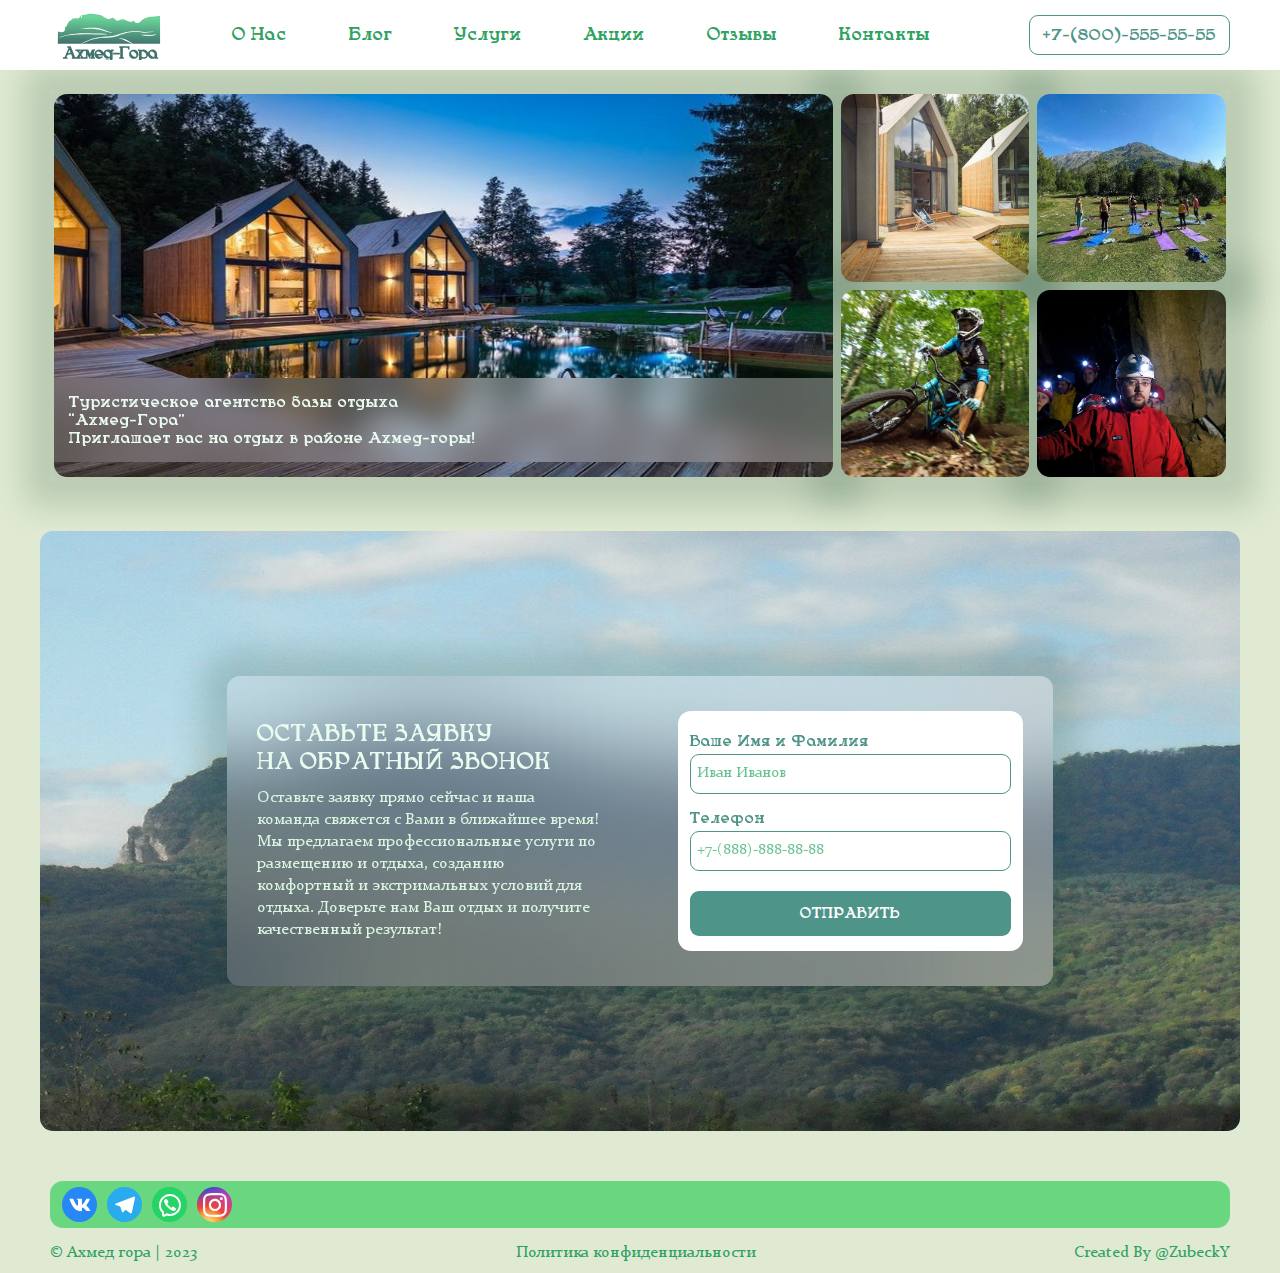
==== index.html @ e0462d19 "Анимации + визуал" ====
<!doctype html>
<html lang="ru">
<head>
    <meta charset="UTF-8">
    <meta name="viewport"
          content="width=device-width, user-scalable=no, initial-scale=1.0, maximum-scale=1.0, minimum-scale=1.0">
    <meta http-equiv="X-UA-Compatible" content="ie=edge">
    <link rel="stylesheet" href="assets/styles/main.css" media="all">
    <script src="assets/scripts/index.js" type="module"></script>
    <script src="assets/scripts/wow.min.js"></script>
    <script>new WOW().init()</script>
    <title>Ахмед гора</title>
</head>
<body>
<header class="header"></header>

<section class="gallery">
    <div class="gallery-container container">
        <div class="gallery-items">
            <div class="gallery-item">
                <div class="gallery-item__big-block d-flex align-end">
                    <div class="card-title wow animate__animated animate__fadeInLeft">Туристическое агентство базы отдыха
                        “Ахмед-Гора”
                        Приглашает вас на отдых в районе Ахмед-горы!
                    </div>
                </div>
            </div>
            <div class="gallery-item">
                <div class="gallery-item__small-block d-flex align-end">
                    <img src="public/alcove/3.jpg" alt="#">
                </div>
            </div>
            <div class="gallery-item">
                <div class="gallery-item__small-block d-flex align-end">
                    <img src="public/meditation.jpg" alt="#">
                </div>
            </div>
            <div class="gallery-item">
                <div class="gallery-item__small-block d-flex align-end">
                    <img src="public/cycling.jpg" alt="#">
                </div>
            </div>
            <div class="gallery-item">
                <div class="gallery-item__small-block d-flex align-end">
                    <img src="public/caves/3.jpg" alt="#">
                </div>
            </div>
        </div>
    </div>
</section>

<section class="callUs">
    <div class="callUs-container container">
        <div class="callUs-card card">
            <div class="card-container d-flex justify-between align-center">
                <div style="width: 100%; max-width: 45%">
                    <div class="card-title">Оставьте заявку
                        на обратный звонок
                    </div>
                    <div class="card-text">Оставьте заявку прямо сейчас и наша команда свяжется с Вами в ближайшее
                        время! Мы предлагаем профессиональные услуги по размещению и отдыха, созданию комфортный и
                        экстримальных условий для отдыха. Доверьте нам Ваш отдых и получите качественный результат!
                    </div>
                </div>

                <form class="submitForm card-light wow animate__animated animate__fadeInUp" method="post">
                    <div class="card-container">
                        <label class="submitForm-inputGroup input-group" for="name">
                            <span>Ваше Имя и Фамилия</span>
                            <input class="input-outline" id="name" name="name"
                                   placeholder="Иван Иванов" type="text"/>
                        </label>
                        <label class="submitForm-inputGroup input-group" for="phone">
                            <span>Телефон</span>
                            <input class="input-outline" id="phone" name="phone"
                                   placeholder="+7-(888)-888-88-88" type="text"/>
                        </label>
                        <button class="submitForm-button button-primary" type="submit">Отправить</button>
                        <!-- <button class="submitForm-button button-primary" type="submit">Отправить</button>-->
                    </div>
                </form>
            </div>
        </div>
    </div>
</section>

<footer class="footer"></footer>
</body>
</html>
---- assets/styles/main.css ----
@import "header.css";
@import "footer.css";
@import "styles.css";
@import "animate.min.css";

:root {
    --primary: #4E9488;
    --secondary: #6BC393;
    --light: #E0EAD2;
    --link: #2FA262;
    --card: #68D780;
    --card-title: #EAFCEF;
    --card-text: #DAF6E1;
    --radius-round: 50%;
    --radius-small: 9px;
    --radius-regular: 13px;
    --vk-color: #2787F5;
    --telegram-color: #2AABEE;
    --whatsapp-color: #25D366;
    --instagram-color: radial-gradient(circle farthest-corner at 32% 106%, #FFE17DFF 0%, #FFCD69FF 10%, #FA9137FF 28%, #EB4141FF 42%, transparent 82%), linear-gradient(135deg, #234BD7 12%, #C33CBE 58%);
    --blur-gradient: linear-gradient(268deg, hsla(0, 0%, 85%, .4) 3.77%, hsla(0, 0%, 85%, .2) 98.84%);
    --box-shadow: 0 0 30px 25px rgba(34, 80, 57, 0.2);
}

/* общие стили */
*,
*::after,
*::before {
    margin: 0;
    padding: 0;
    border: none;
    outline: none;
    font-weight: normal;
    box-sizing: border-box;
    font-family: 'Constantia', sans-serif;
}

@font-face {
    font-style: normal;
    font-family: 'Bergamasco';
    src: local('Bergamasco'), url('../fonts/Bergamasco.ttf') format('truetype');
}

@font-face {
    font-style: normal;
    font-family: 'Constantia';
    src: local('Constantia'), url('../fonts/Constantia.ttf') format('truetype');
}

body {
    position: relative;
    background: var(--light);
}

/* a */
a {
    color: var(--link);
    transition: all ease .3s;
}

a:hover {
    color: var(--secondary);
    transition: all ease .3s;
}

/* ul, li */
li {
    font-size: 18px;
}

li::marker {
    font-size: 20px;
    color: var(--primary);
}

.primary-text {
    font-size: 16px;
    color: var(--primary);
    font-family: 'Bergamasco', sans-serif;
}

.secondary-text {
    font-size: 15px;
    color: var(--secondary);
}

/* input */
input {
    height: 40px;
    font-size: 15px;
    padding: 4px 6px;
    color: var(--link);
}

input::placeholder {
    color: var(--secondary);
}

/* Убираем стрелки на input number */
input[type="number"]::-webkit-outer-spin-button,
input[type="number"]::-webkit-inner-spin-button {
    -webkit-appearance: none;
}

input[type='number'],
input[type="number"]:hover,
input[type="number"]:focus {
    appearance: none;
    -moz-appearance: textfield;
}

.input-group {
    display: flex;
    margin: 5px;
    flex-direction: column;
}

.input-group span {
    color: var(--primary);
    margin-bottom: 4px;
    font-family: 'Bergamasco', sans-serif;
}

.input-outline {
    background: transparent;
    border: 1px solid var(--primary);
    border-radius: var(--radius-small);
}

/* button */
button {
    cursor: pointer;
    height: 35px;
    font-size: 15px;
    padding: 4px 13px;
    background: transparent;
    font-family: 'Bergamasco', sans-serif;
}

.button-primary,
.button-primary--outline:hover {
    color: white;
    background: var(--primary);
    border-radius: var(--radius-small);
    transition: all ease .15s;
}

.button-primary--outline,
.button-primary:hover {
    color: var(--primary);
    background: white;
    border: 1px solid var(--primary);
    border-radius: var(--radius-small);
    transition: all ease .15s;
}

.button-secondary,
.button-secondary--outline:hover {
    color: white;
    background: var(--secondary);
    border-radius: var(--radius-small);
    transition: all ease .15s;
}

.button-secondary--outline,
.button-secondary:hover {
    color: var(--secondary);
    background: white;
    border: 1px solid var(--secondary);
    border-radius: var(--radius-small);
    transition: all ease .15s;
}

/* container */
.container {
    width: 100%;
    margin: 0 auto;
    padding: 0 10px;
    max-width: 1200px;
}

@media (max-width: 1200px) {
    .container {
        max-width: 95%;
    }
}

/* display */
.d-block {
    display: block;
}

.d-flex {
    display: flex;
}

.d-none {
    display: none;
}

/* justify-content */
.justify-start {
    justify-content: flex-start;
}

.justify-end {
    justify-content: flex-end;
}

.justify-center {
    justify-content: center;
}

.justify-between {
    justify-content: space-between;
}

.justify-around {
    justify-content: space-around;
}

.justify-evenly {
    justify-content: space-evenly;
}

/* flex-direction */
.flex-column {
    flex-direction: column;
}

.flex-column-reverse {
    flex-direction: column-reverse;
}

.flex-row {
    flex-direction: row;
}

.flex-row-reverse {
    flex-direction: row-reverse;
}

/* align-items */
.align-start {
    align-items: flex-start;
}

.align-end {
    align-items: flex-end;
}

.align-center {
    align-items: center;
}

.align-baseline {
    align-items: baseline;
}

/* card */
.card {
    padding: 6px 12px;
    background: var(--card);
    border-radius: var(--radius-regular);
}

.card-light {
    padding: 6px 12px;
    background: white;
    border-radius: var(--radius-regular);
}

.card-title {
    font-size: 16px;
    color: var(--card-title);
    font-family: 'Bergamasco', sans-serif;
}

.card-light-title {
    font-size: 16px;
    font-weight: 600;
    color: var(--primary);
    font-family: 'Bergamasco', sans-serif;
}

.card-text {
    font-size: 15px;
    line-height: 16px;
    color: var(--card-text);
}

.card-light-text {
    font-size: 15px;
    font-weight: 600;
    color: var(--primary);
}
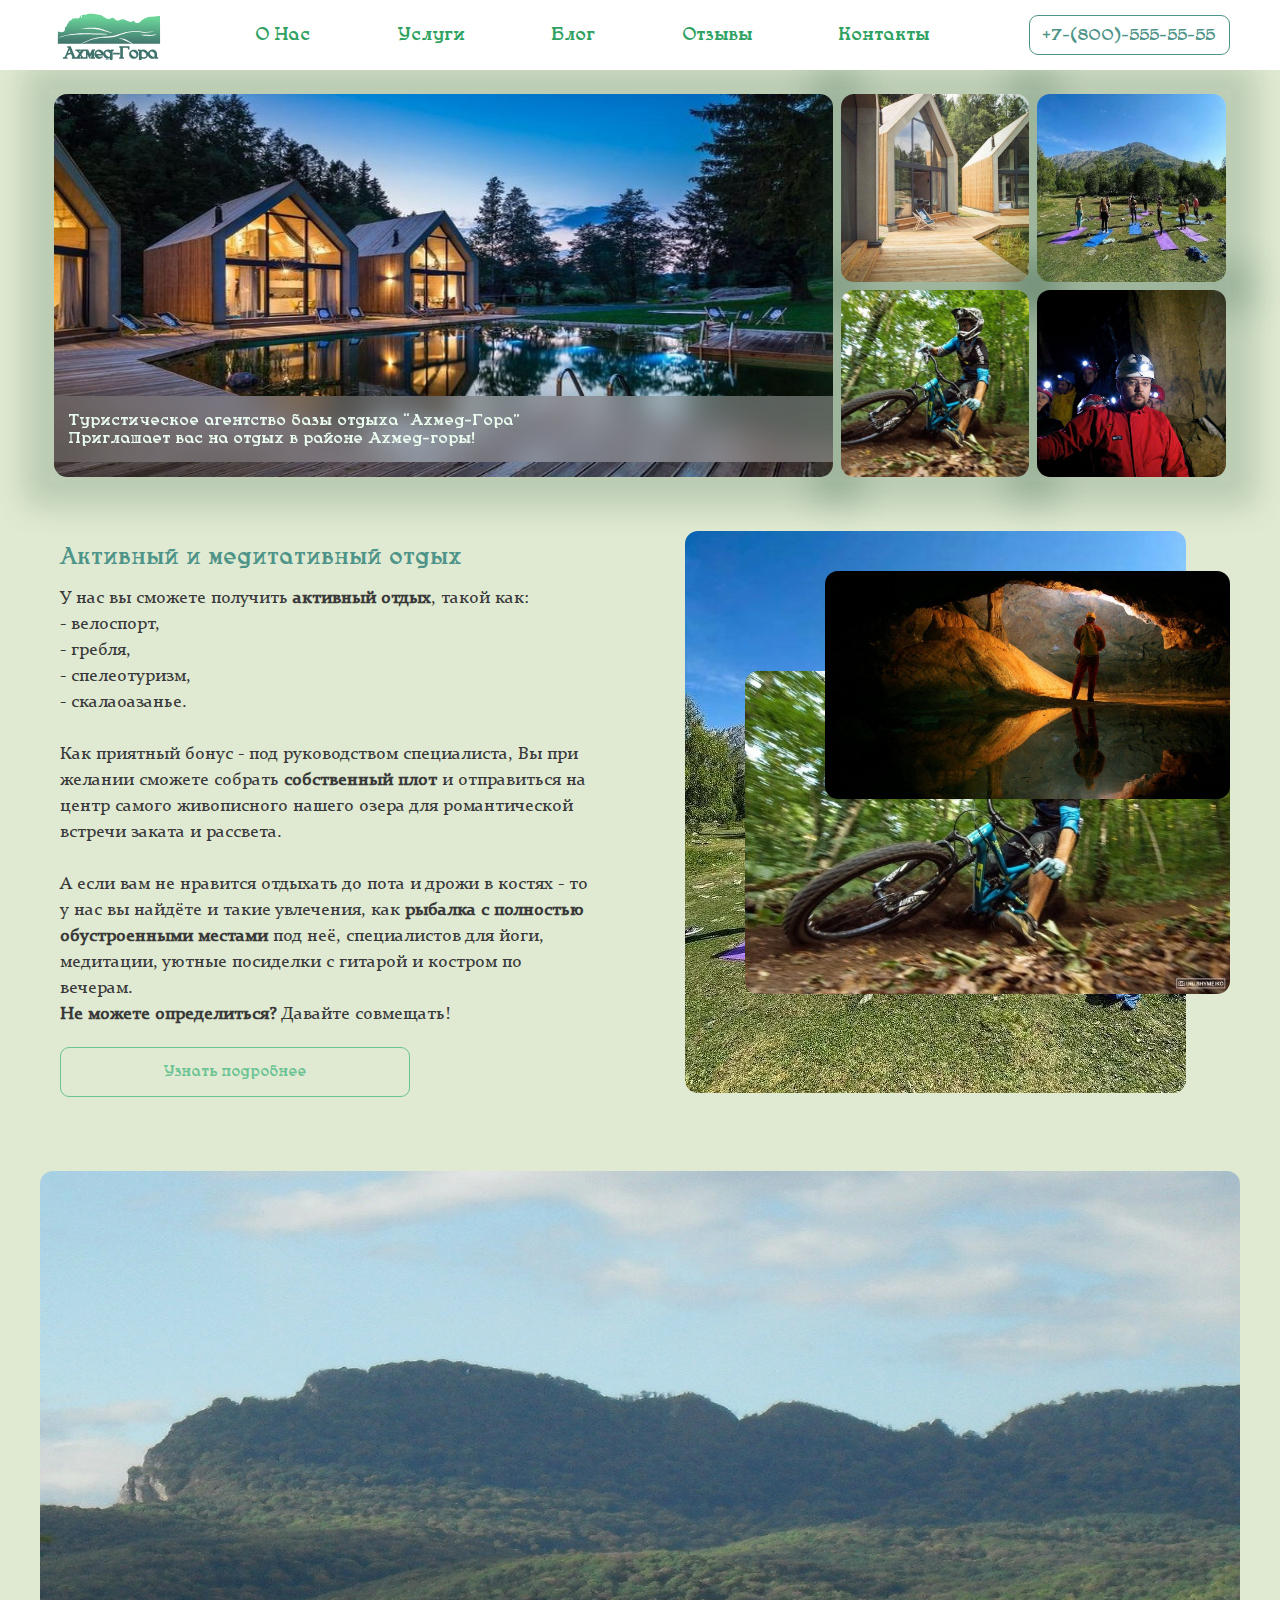
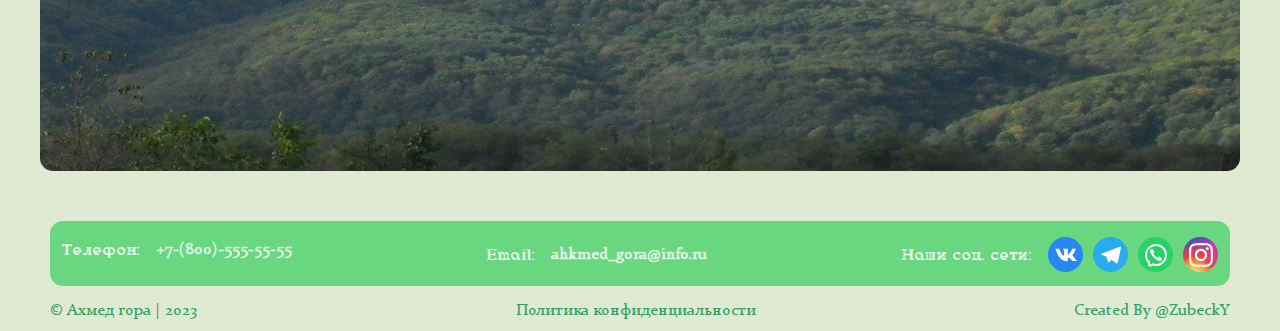
==== commit 843c4740: "тест" ====
--- a/index.html
+++ b/index.html
@@ -14,76 +14,131 @@
 <body>
 <header class="header"></header>
 
-<section class="gallery">
-    <div class="gallery-container container">
-        <div class="gallery-items">
-            <div class="gallery-item">
-                <div class="gallery-item__big-block d-flex align-end">
-                    <div class="card-title wow animate__animated animate__fadeInLeft">Туристическое агентство базы отдыха
-                        “Ахмед-Гора”
-                        Приглашает вас на отдых в районе Ахмед-горы!
+<article>
+    <section class="gallery">
+        <div class="gallery-container container">
+            <div class="gallery-items">
+                <article class="gallery-item">
+                    <div class="gallery-item__big-block d-flex align-end">
+                        <h1 class="card-title wow animate__animated animate__fadeInLeft">Туристическое агентство базы отдыха “Ахмед-Гора”
+                            Приглашает вас на отдых в районе Ахмед-горы!
+                        </h1>
                     </div>
-                </div>
+                </article>
+                <article class="gallery-item">
+                    <div class="gallery-item__small-block d-flex align-end">
+                        <img src="public/alcove/3.jpg" alt="#">
+                    </div>
+                </article>
+                <article class="gallery-item">
+                    <div class="gallery-item__small-block d-flex align-end">
+                        <img src="public/meditation.jpg" alt="#">
+                    </div>
+                </article>
+                <article class="gallery-item">
+                    <div class="gallery-item__small-block d-flex align-end">
+                        <img src="public/cycling.jpg" alt="#">
+                    </div>
+                </article>
+                <article class="gallery-item">
+                    <div class="gallery-item__small-block d-flex align-end">
+                        <img src="public/caves/3.jpg" alt="#">
+                    </div>
+                </article>
             </div>
-            <div class="gallery-item">
-                <div class="gallery-item__small-block d-flex align-end">
-                    <img src="public/alcove/3.jpg" alt="#">
-                </div>
-            </div>
-            <div class="gallery-item">
-                <div class="gallery-item__small-block d-flex align-end">
+        </div>
+    </section>
+
+<!--    <section class="" id="about-us">-->
+<!--        <div class="container">-->
+<!--            <article class="card-light">-->
+<!--                <h2 class="card-light-title">Будьте как дома!</h2>-->
+<!--                <p class="card-light-text">Выбирая отдых у нас - вы выбираете в первую очередь совмещение активного отдыха с медитативным релаксом от видов, открывающихся отовсюду в пределах нашего туристического комплекса!</p>-->
+<!--            </article>-->
+<!--        </div>-->
+<!--    </section>-->
+
+    <section class="holidayWithUs" id="services">
+        <div class="holidayWithUs-container container d-flex align-center">
+
+            <article class="holidayWithUs-text wow animate__animated animate__fadeInBottomLeft">
+                <h2 class="primary-text">Активный и медитативный отдых</h2>
+                <p>У нас вы сможете получить <b style="font-weight: 900">активный отдых</b>, такой как:
+                    - велоспорт,
+                    - гребля,
+                    - спелеотуризм,
+                    - скалаоазанье.
+
+                    Как приятный бонус - под руководством специалиста, Вы при желании сможете собрать <b style="font-weight: 900">собственный плот</b> и отправиться на центр самого живописного нашего озера для романтической встречи заката и рассвета.
+
+                    А если вам не нравится отдыхать до пота и дрожи в костях - то у нас вы найдёте и такие увлечения, как <b style="font-weight: 900">рыбалка с полностью обустроенными местами</b> под неё, специалистов для йоги, медитации, уютные посиделки с гитарой и костром по вечерам.
+                    <b style="font-weight: 900">Не можете определиться?</b> Давайте совмещать!
+                    <button class="holidayWithUs-button button-secondary--outline">Узнать подробнее</button>
+                </p>
+            </article>
+
+            <article class="holidayWithUs-gallery">
+                <div class="holidayWithUs-gallery__item wow animate__animated animate__fadeInBottomRight">
                     <img src="public/meditation.jpg" alt="#">
                 </div>
-            </div>
-            <div class="gallery-item">
-                <div class="gallery-item__small-block d-flex align-end">
+                <div class="holidayWithUs-gallery__item wow animate__animated animate__fadeInBottomRight">
                     <img src="public/cycling.jpg" alt="#">
                 </div>
-            </div>
-            <div class="gallery-item">
-                <div class="gallery-item__small-block d-flex align-end">
-                    <img src="public/caves/3.jpg" alt="#">
+                <div class="holidayWithUs-gallery__item wow animate__animated animate__fadeInBottomRight">
+                    <img src="public/caves/2.jpg" alt="#">
+                </div>
+            </article>
+        </div>
+    </section>
+
+    <section class="blog" id="blog">
+        <div class="blog-container container">
+            <div></div>
+        </div>
+    </section>
+
+    <section class="callUs">
+        <div class="callUs-container container">
+            <div class="callUs-card card wow animate__animated animate__fadeIn">
+                <div class="card-container d-flex justify-between align-center">
+                    <article style="width: 100%; max-width: 45%">
+                        <h4 class="card-title">Оставьте заявку
+                            на обратный звонок
+                        </h4>
+                        <p class="card-text">Оставьте заявку прямо сейчас и наша команда свяжется с Вами в ближайшее время! Мы предлагаем профессиональные услуги по размещению и отдыха, созданию комфортный и экстримальных условий для отдыха.
+                            Доверьте нам Ваш отдых и получите качественный результат!
+                        </p>
+                    </article>
+
+                    <form class="submitForm card-light wow animate__animated animate__fadeInUp" method="post">
+                        <div class="card-container">
+                            <label class="submitForm-inputGroup input-group" for="name">
+                                <span>Ваше Имя и Фамилия</span>
+                                <input class="input-outline" id="name" name="name"
+                                       placeholder="Иван Иванов" type="text"/>
+                            </label>
+                            <label class="submitForm-inputGroup input-group" for="phone">
+                                <span>Телефон</span>
+                                <input class="input-outline" id="phone" name="phone"
+                                       placeholder="+7-(888)-888-88-88" type="text"/>
+                            </label>
+                            <button class="submitForm-button button-primary" type="submit">Отправить</button>
+                        </div>
+                    </form>
                 </div>
             </div>
         </div>
-    </div>
-</section>
+    </section>
 
-<section class="callUs">
-    <div class="callUs-container container">
-        <div class="callUs-card card">
-            <div class="card-container d-flex justify-between align-center">
-                <div style="width: 100%; max-width: 45%">
-                    <div class="card-title">Оставьте заявку
-                        на обратный звонок
-                    </div>
-                    <div class="card-text">Оставьте заявку прямо сейчас и наша команда свяжется с Вами в ближайшее
-                        время! Мы предлагаем профессиональные услуги по размещению и отдыха, созданию комфортный и
-                        экстримальных условий для отдыха. Доверьте нам Ваш отдых и получите качественный результат!
-                    </div>
-                </div>
+    <section class="reviews" id="reviews">
+        <div class="reviews-container container">
+            <div>
 
-                <form class="submitForm card-light wow animate__animated animate__fadeInUp" method="post">
-                    <div class="card-container">
-                        <label class="submitForm-inputGroup input-group" for="name">
-                            <span>Ваше Имя и Фамилия</span>
-                            <input class="input-outline" id="name" name="name"
-                                   placeholder="Иван Иванов" type="text"/>
-                        </label>
-                        <label class="submitForm-inputGroup input-group" for="phone">
-                            <span>Телефон</span>
-                            <input class="input-outline" id="phone" name="phone"
-                                   placeholder="+7-(888)-888-88-88" type="text"/>
-                        </label>
-                        <button class="submitForm-button button-primary" type="submit">Отправить</button>
-                        <!-- <button class="submitForm-button button-primary" type="submit">Отправить</button>-->
-                    </div>
-                </form>
             </div>
         </div>
-    </div>
-</section>
+    </section>
+</article>
 
-<footer class="footer"></footer>
+<footer class="footer" id="contacts"></footer>
 </body>
 </html>--- a/assets/styles/main.css
+++ b/assets/styles/main.css
@@ -11,6 +11,7 @@
     --card: #68D780;
     --card-title: #EAFCEF;
     --card-text: #DAF6E1;
+    --dark-text: #393939;
     --radius-round: 50%;
     --radius-small: 9px;
     --radius-regular: 13px;
@@ -47,6 +48,10 @@
     src: local('Constantia'), url('../fonts/Constantia.ttf') format('truetype');
 }
 
+html {
+    scroll-behavior: smooth;
+}
+
 body {
     position: relative;
     background: var(--light);
@@ -119,6 +124,9 @@
     color: var(--primary);
     margin-bottom: 4px;
     font-family: 'Bergamasco', sans-serif;
+}
+.input-group input {
+    margin-top: 5px;
 }
 
 .input-outline {
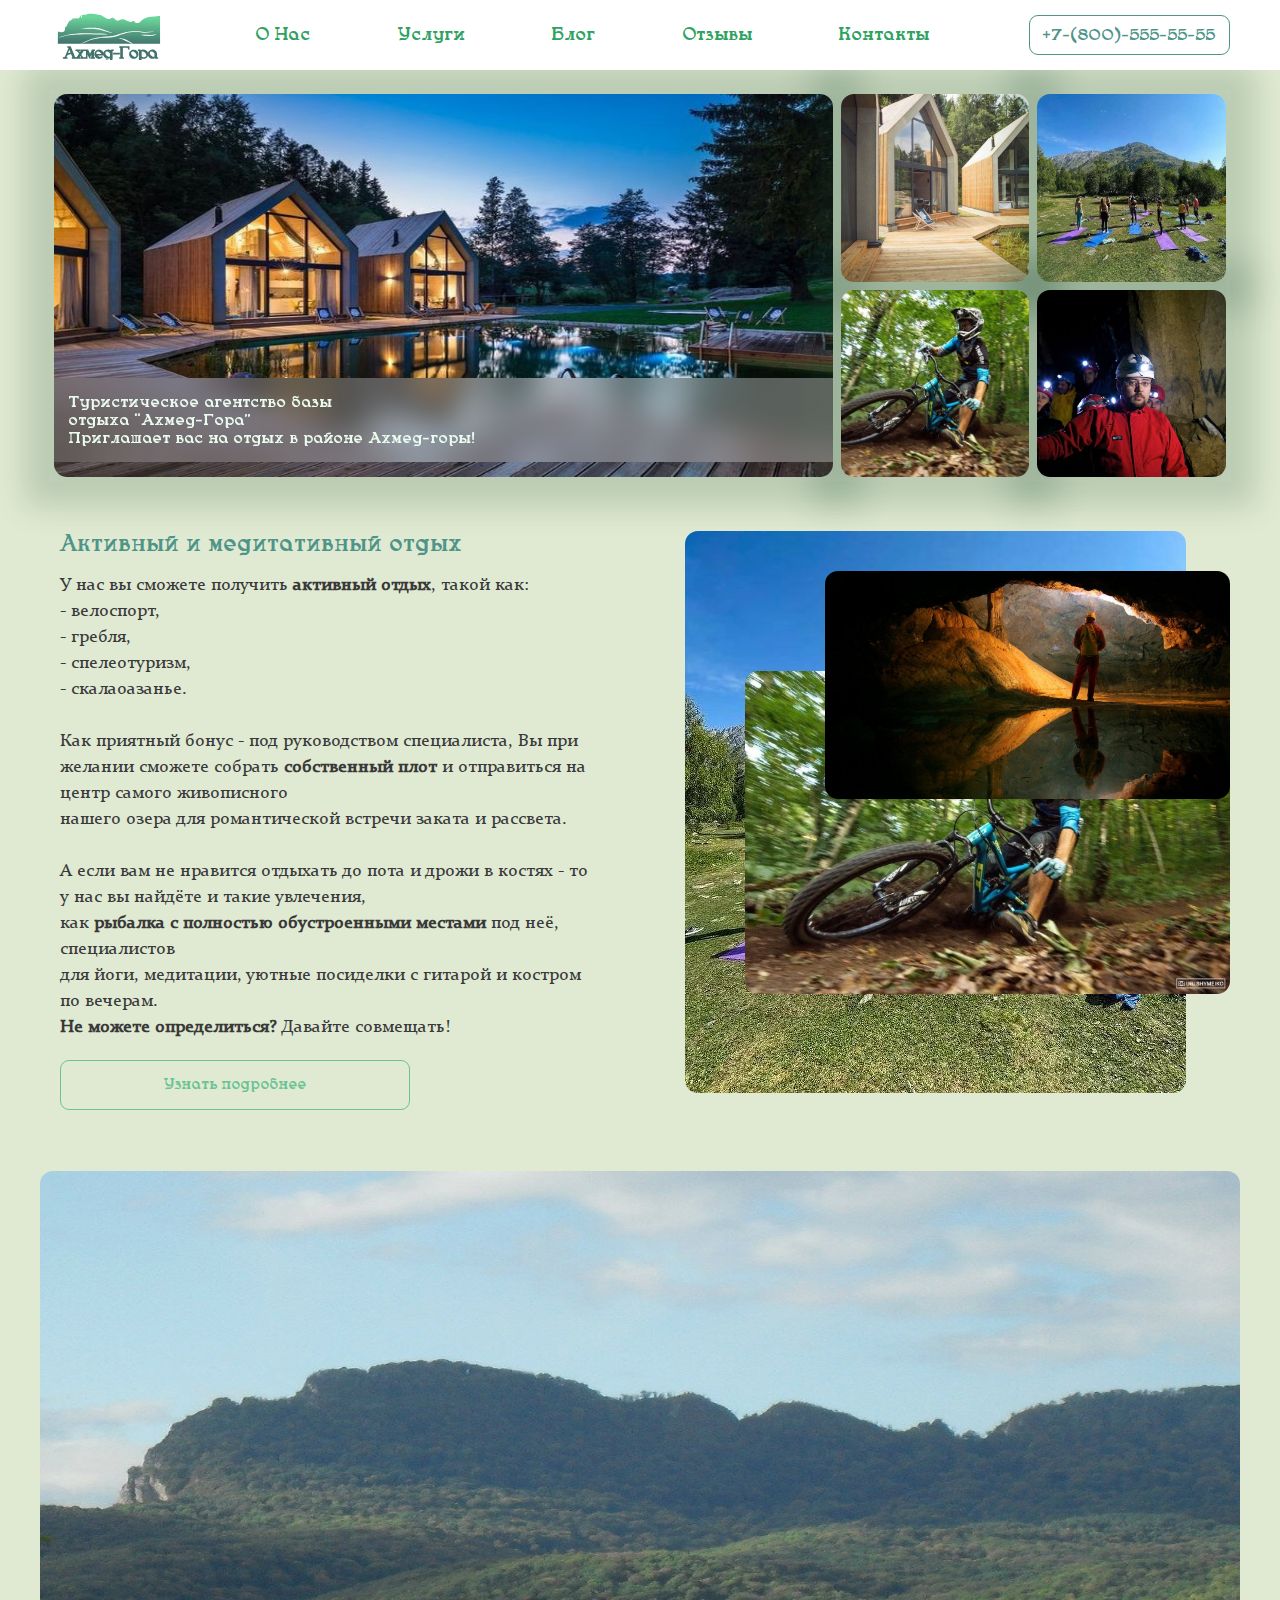
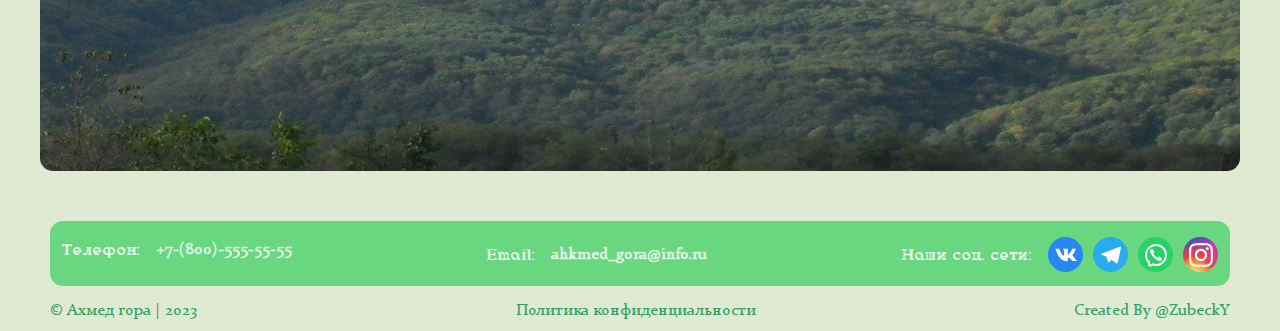
==== commit 281992d4: "Отказ от компонентов" ====
--- a/index.html
+++ b/index.html
@@ -6,13 +6,62 @@
           content="width=device-width, user-scalable=no, initial-scale=1.0, maximum-scale=1.0, minimum-scale=1.0">
     <meta http-equiv="X-UA-Compatible" content="ie=edge">
     <link rel="stylesheet" href="assets/styles/main.css" media="all">
-    <script src="assets/scripts/index.js" type="module"></script>
     <script src="assets/scripts/wow.min.js"></script>
     <script>new WOW().init()</script>
     <title>Ахмед гора</title>
 </head>
 <body>
-<header class="header"></header>
+<header class="header">
+    <div class="header-container d-flex flex-row justify-between align-center container">
+        <div class="header-menu">
+            <button class="header-menu__button">
+                <span></span>
+                <span></span>
+                <span></span>
+            </button>
+            <div class="header-menu__menu">
+            </div>
+        </div>
+
+        <nav class="header-nav">
+            <div class="header-nav__container">
+                <ul class="header-nav__list d-flex flex-row justify-between align-center">
+                    <li class="header-nav__list-item">
+                        <a class="d-block logo" href="#">
+                            <img class="d-block" title="logo"
+                                 src="../../public/icons/logo.svg" alt="#">
+                        </a>
+                    </li>
+
+                    <li class="header-nav__list-item">
+                        <a class="d-block" href="#about-us">О Нас</a>
+                    </li>
+
+                    <li class="header-nav__list-item">
+                        <a class="d-block" href="#services">Услуги</a>
+                    </li>
+
+                    <li class="header-nav__list-item">
+                        <a class="d-block" href="#blog">Блог</a>
+                    </li>
+
+                    <li class="header-nav__list-item">
+                        <a class="d-block" href="#reviews">Отзывы</a>
+                    </li>
+
+                    <li class="header-nav__list-item">
+                        <a class="d-block" href="#contacts">Контакты</a>
+                    </li>
+                </ul>
+            </div>
+        </nav>
+
+        <a class="header-phone primary-text button-primary--outline"
+           href="tel:+7-(800)-555-55-55">
+            +7-(800)-555-55-55
+        </a>
+    </div>
+</header>
 
 <article>
     <section class="gallery">
@@ -20,7 +69,8 @@
             <div class="gallery-items">
                 <article class="gallery-item">
                     <div class="gallery-item__big-block d-flex align-end">
-                        <h1 class="card-title wow animate__animated animate__fadeInLeft">Туристическое агентство базы отдыха “Ахмед-Гора”
+                        <h1 class="card-title wow animate__animated animate__fadeInLeft">Туристическое агентство базы
+                            отдыха “Ахмед-Гора”
                             Приглашает вас на отдых в районе Ахмед-горы!
                         </h1>
                     </div>
@@ -49,14 +99,14 @@
         </div>
     </section>
 
-<!--    <section class="" id="about-us">-->
-<!--        <div class="container">-->
-<!--            <article class="card-light">-->
-<!--                <h2 class="card-light-title">Будьте как дома!</h2>-->
-<!--                <p class="card-light-text">Выбирая отдых у нас - вы выбираете в первую очередь совмещение активного отдыха с медитативным релаксом от видов, открывающихся отовсюду в пределах нашего туристического комплекса!</p>-->
-<!--            </article>-->
-<!--        </div>-->
-<!--    </section>-->
+    <!--    <section class="" id="about-us">-->
+    <!--        <div class="container">-->
+    <!--            <article class="card-light">-->
+    <!--                <h2 class="card-light-title">Будьте как дома!</h2>-->
+    <!--                <p class="card-light-text">Выбирая отдых у нас - вы выбираете в первую очередь совмещение активного отдыха с медитативным релаксом от видов, открывающихся отовсюду в пределах нашего туристического комплекса!</p>-->
+    <!--            </article>-->
+    <!--        </div>-->
+    <!--    </section>-->
 
     <section class="holidayWithUs" id="services">
         <div class="holidayWithUs-container container d-flex align-center">
@@ -69,9 +119,13 @@
                     - спелеотуризм,
                     - скалаоазанье.
 
-                    Как приятный бонус - под руководством специалиста, Вы при желании сможете собрать <b style="font-weight: 900">собственный плот</b> и отправиться на центр самого живописного нашего озера для романтической встречи заката и рассвета.
-
-                    А если вам не нравится отдыхать до пота и дрожи в костях - то у нас вы найдёте и такие увлечения, как <b style="font-weight: 900">рыбалка с полностью обустроенными местами</b> под неё, специалистов для йоги, медитации, уютные посиделки с гитарой и костром по вечерам.
+                    Как приятный бонус - под руководством специалиста, Вы при желании сможете собрать <b
+                            style="font-weight: 900">собственный плот</b> и отправиться на центр самого живописного
+                    нашего озера для романтической встречи заката и рассвета.
+
+                    А если вам не нравится отдыхать до пота и дрожи в костях - то у нас вы найдёте и такие увлечения,
+                    как <b style="font-weight: 900">рыбалка с полностью обустроенными местами</b> под неё, специалистов
+                    для йоги, медитации, уютные посиделки с гитарой и костром по вечерам.
                     <b style="font-weight: 900">Не можете определиться?</b> Давайте совмещать!
                     <button class="holidayWithUs-button button-secondary--outline">Узнать подробнее</button>
                 </p>
@@ -105,7 +159,9 @@
                         <h4 class="card-title">Оставьте заявку
                             на обратный звонок
                         </h4>
-                        <p class="card-text">Оставьте заявку прямо сейчас и наша команда свяжется с Вами в ближайшее время! Мы предлагаем профессиональные услуги по размещению и отдыха, созданию комфортный и экстримальных условий для отдыха.
+                        <p class="card-text">Оставьте заявку прямо сейчас и наша команда свяжется с Вами в ближайшее
+                            время! Мы предлагаем профессиональные услуги по размещению и отдыха, созданию комфортный и
+                            экстримальных условий для отдыха.
                             Доверьте нам Ваш отдых и получите качественный результат!
                         </p>
                     </article>
@@ -139,6 +195,56 @@
     </section>
 </article>
 
-<footer class="footer" id="contacts"></footer>
+<footer class="footer" id="contacts">
+    <div class="footer-container container">
+        <article class="footer-card card">
+            <div class="card-container">
+                <div class="footer-contacts d-flex align-center justify-between">
+                    <div class="d-flex align-center">
+                        <div class="footer-contacts__title card-title">Телефон:</div>
+                        <a class="footer-contacts__text card-text"
+                           href="tel:+7-(800)-555-55-55">+7-(800)-555-55-55</a>
+                    </div>
+                    <div class="d-flex align-center" style="margin-top: 10px;">
+                        <div class="footer-contacts__title card-title">Email:</div>
+                        <a class="footer-contacts__text card-text"
+                           href="mailto:ahkmed_gora@info.ru">ahkmed_gora@info.ru</a>
+                    </div>
+                    <aside class="footer-contacts__social d-flex align-center">
+                        <div class="footer-contacts__title card-title">Наши соц. сети:</div>
+
+                        <a class="footer-contacts__round vk" href="#" title="vk link" target="_blank">
+                            <div class="footer-contacts__round-container">
+                                <img src="../../public/icons/vk.svg" alt="vk" title="vk link">
+                            </div>
+                        </a>
+                        <a class="footer-contacts__round telegram" href="#" title="telegram link" target="_blank">
+                            <div class="footer-contacts__round-container">
+                                <img src="../../public/icons/telegram.svg" alt="telegram" title="telegram link">
+                            </div>
+                        </a>
+                        <a class="footer-contacts__round whatsapp" href="#" title="whatsapp link" target="_blank">
+                            <div class="footer-contacts__round-container">
+                                <img src="../../public/icons/whatsapp.svg" alt="whatsapp" title="whatsapp link">
+                            </div>
+                        </a>
+                        <a class="footer-contacts__round instagram" href="#" title="instagram link" target="_blank">
+                            <div class="footer-contacts__round-container">
+                                <img src="../../public/icons/instagram.svg" alt="instagram" title="instagram link">
+                            </div>
+                        </a>
+                    </aside>
+                </div>
+            </div>
+        </article>
+    </div>
+    <aside class="footer-copyright">
+        <div class="footer-copyright__container container d-flex justify-between align-center">
+            <a>© Ахмед гора | 2023</a>
+            <a>Политика конфиденциальности</a>
+            <a>Created By @ZubeckY</a>
+        </div>
+    </aside>
+</footer>
 </body>
 </html>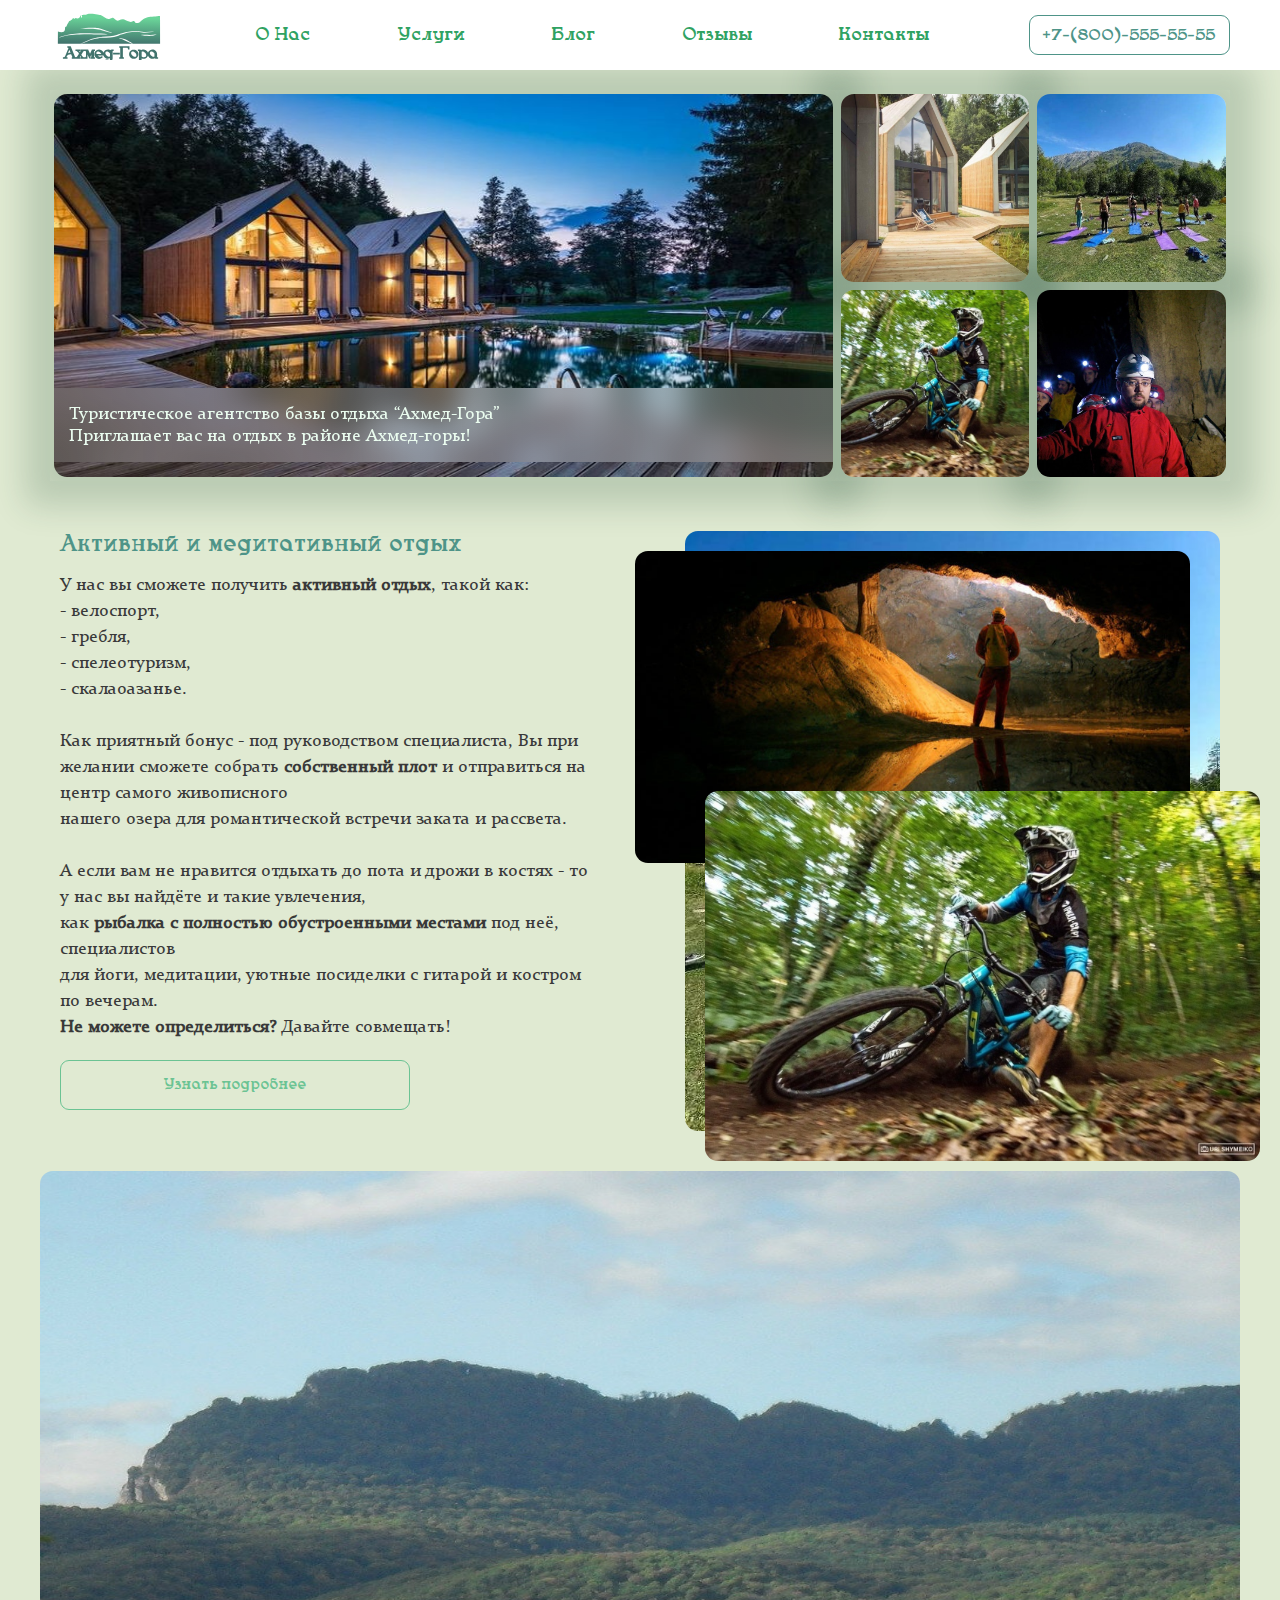
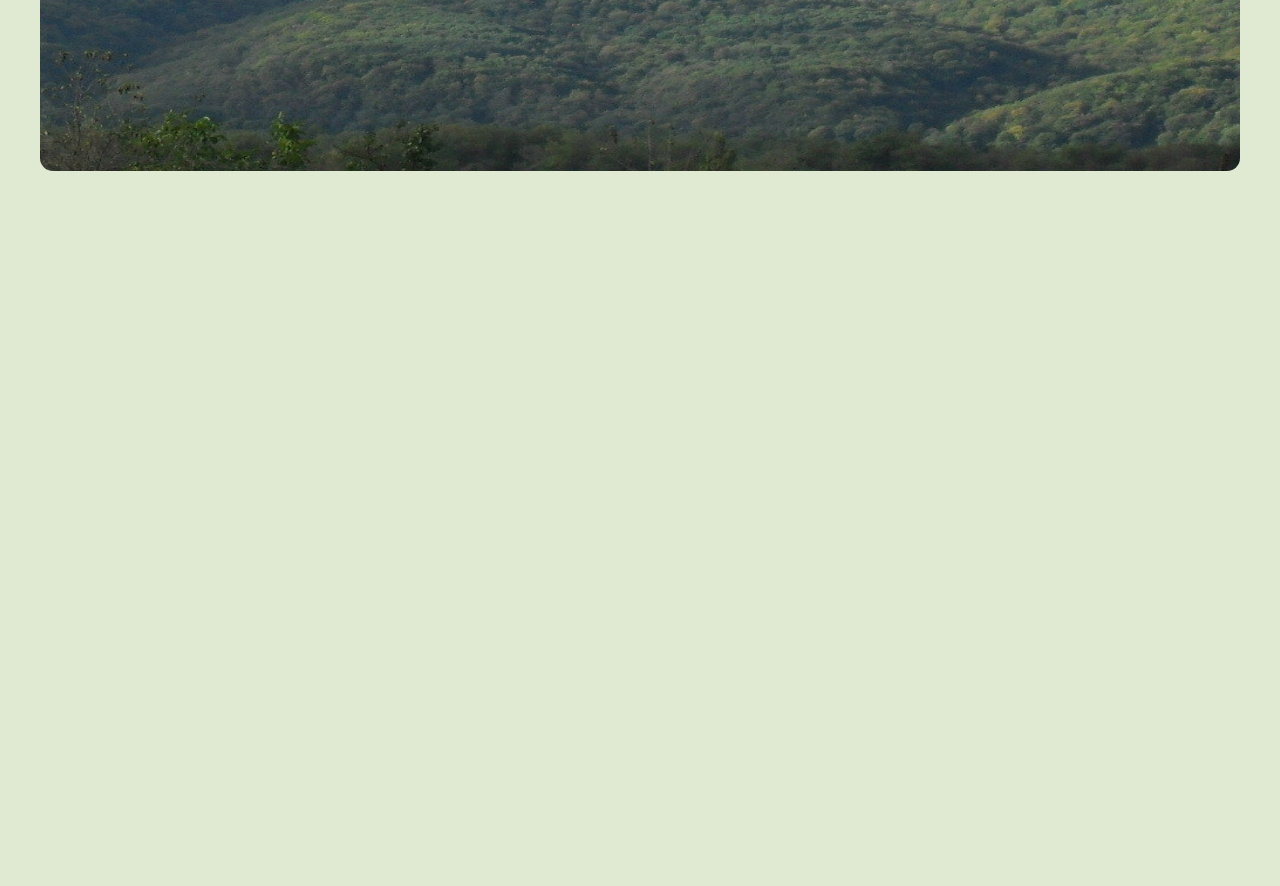
==== commit 7d0f20b1: "финалОчка главная desktop" ====
--- a/index.html
+++ b/index.html
@@ -6,6 +6,7 @@
           content="width=device-width, user-scalable=no, initial-scale=1.0, maximum-scale=1.0, minimum-scale=1.0">
     <meta http-equiv="X-UA-Compatible" content="ie=edge">
     <link rel="stylesheet" href="assets/styles/main.css" media="all">
+    <script src="assets/scripts/index.js" defer></script>
     <script src="assets/scripts/wow.min.js"></script>
     <script>new WOW().init()</script>
     <title>Ахмед гора</title>
@@ -28,8 +29,7 @@
                 <ul class="header-nav__list d-flex flex-row justify-between align-center">
                     <li class="header-nav__list-item">
                         <a class="d-block logo" href="#">
-                            <img class="d-block" title="logo"
-                                 src="../../public/icons/logo.svg" alt="#">
+                            <img class="d-block" title="logo" src="public/icons/logo.svg" alt="#">
                         </a>
                     </li>
 
@@ -42,7 +42,7 @@
                     </li>
 
                     <li class="header-nav__list-item">
-                        <a class="d-block" href="#blog">Блог</a>
+                        <a class="d-block" href="#">Блог</a>
                     </li>
 
                     <li class="header-nav__list-item">
@@ -64,15 +64,17 @@
 </header>
 
 <article>
-    <section class="gallery">
+    <section class="gallery" id="about-us">
         <div class="gallery-container container">
             <div class="gallery-items">
                 <article class="gallery-item">
                     <div class="gallery-item__big-block d-flex align-end">
-                        <h1 class="card-title wow animate__animated animate__fadeInLeft">Туристическое агентство базы
-                            отдыха “Ахмед-Гора”
-                            Приглашает вас на отдых в районе Ахмед-горы!
-                        </h1>
+                        <div class="card-title">
+                            <h1 class="wow animate__animated animate__fadeInLeft">
+                                Туристическое агентство базы отдыха “Ахмед-Гора”
+                                Приглашает вас на отдых в районе Ахмед-горы!
+                            </h1>
+                        </div>
                     </div>
                 </article>
                 <article class="gallery-item">
@@ -98,15 +100,6 @@
             </div>
         </div>
     </section>
-
-    <!--    <section class="" id="about-us">-->
-    <!--        <div class="container">-->
-    <!--            <article class="card-light">-->
-    <!--                <h2 class="card-light-title">Будьте как дома!</h2>-->
-    <!--                <p class="card-light-text">Выбирая отдых у нас - вы выбираете в первую очередь совмещение активного отдыха с медитативным релаксом от видов, открывающихся отовсюду в пределах нашего туристического комплекса!</p>-->
-    <!--            </article>-->
-    <!--        </div>-->
-    <!--    </section>-->
 
     <section class="holidayWithUs" id="services">
         <div class="holidayWithUs-container container d-flex align-center">
@@ -136,18 +129,12 @@
                     <img src="public/meditation.jpg" alt="#">
                 </div>
                 <div class="holidayWithUs-gallery__item wow animate__animated animate__fadeInBottomRight">
+                    <img src="public/caves/2.jpg" alt="#">
+                </div>
+                <div class="holidayWithUs-gallery__item wow animate__animated animate__fadeInBottomRight">
                     <img src="public/cycling.jpg" alt="#">
                 </div>
-                <div class="holidayWithUs-gallery__item wow animate__animated animate__fadeInBottomRight">
-                    <img src="public/caves/2.jpg" alt="#">
-                </div>
             </article>
-        </div>
-    </section>
-
-    <section class="blog" id="blog">
-        <div class="blog-container container">
-            <div></div>
         </div>
     </section>
 
@@ -186,16 +173,17 @@
         </div>
     </section>
 
-    <section class="reviews" id="reviews">
+    <section class="reviews wow animate__animated animate__slideInUp" id="reviews">
         <div class="reviews-container container">
-            <div>
-
-            </div>
+            <div class="primary-text">Наши гости делятся
+                впечатлениями об отдыхе
+            </div>
+            <div class="reviews-ItemsWrapper"></div>
         </div>
     </section>
 </article>
 
-<footer class="footer" id="contacts">
+<footer class="footer wow animate__animated animate__flipInX" id="contacts">
     <div class="footer-container container">
         <article class="footer-card card">
             <div class="card-container">
@@ -215,22 +203,22 @@
 
                         <a class="footer-contacts__round vk" href="#" title="vk link" target="_blank">
                             <div class="footer-contacts__round-container">
-                                <img src="../../public/icons/vk.svg" alt="vk" title="vk link">
+                                <img src="public/icons/vk.svg" alt="vk" title="vk link">
                             </div>
                         </a>
                         <a class="footer-contacts__round telegram" href="#" title="telegram link" target="_blank">
                             <div class="footer-contacts__round-container">
-                                <img src="../../public/icons/telegram.svg" alt="telegram" title="telegram link">
+                                <img src="public/icons/telegram.svg" alt="telegram" title="telegram link">
                             </div>
                         </a>
                         <a class="footer-contacts__round whatsapp" href="#" title="whatsapp link" target="_blank">
                             <div class="footer-contacts__round-container">
-                                <img src="../../public/icons/whatsapp.svg" alt="whatsapp" title="whatsapp link">
+                                <img src="public/icons/whatsapp.svg" alt="whatsapp" title="whatsapp link">
                             </div>
                         </a>
                         <a class="footer-contacts__round instagram" href="#" title="instagram link" target="_blank">
                             <div class="footer-contacts__round-container">
-                                <img src="../../public/icons/instagram.svg" alt="instagram" title="instagram link">
+                                <img src="public/icons/instagram.svg" alt="instagram" title="instagram link">
                             </div>
                         </a>
                     </aside>
--- a/assets/styles/main.css
+++ b/assets/styles/main.css
@@ -267,13 +267,13 @@
 
 /* card */
 .card {
-    padding: 6px 12px;
+    padding: 12px;
     background: var(--card);
     border-radius: var(--radius-regular);
 }
 
 .card-light {
-    padding: 6px 12px;
+    padding: 12px;
     background: white;
     border-radius: var(--radius-regular);
 }
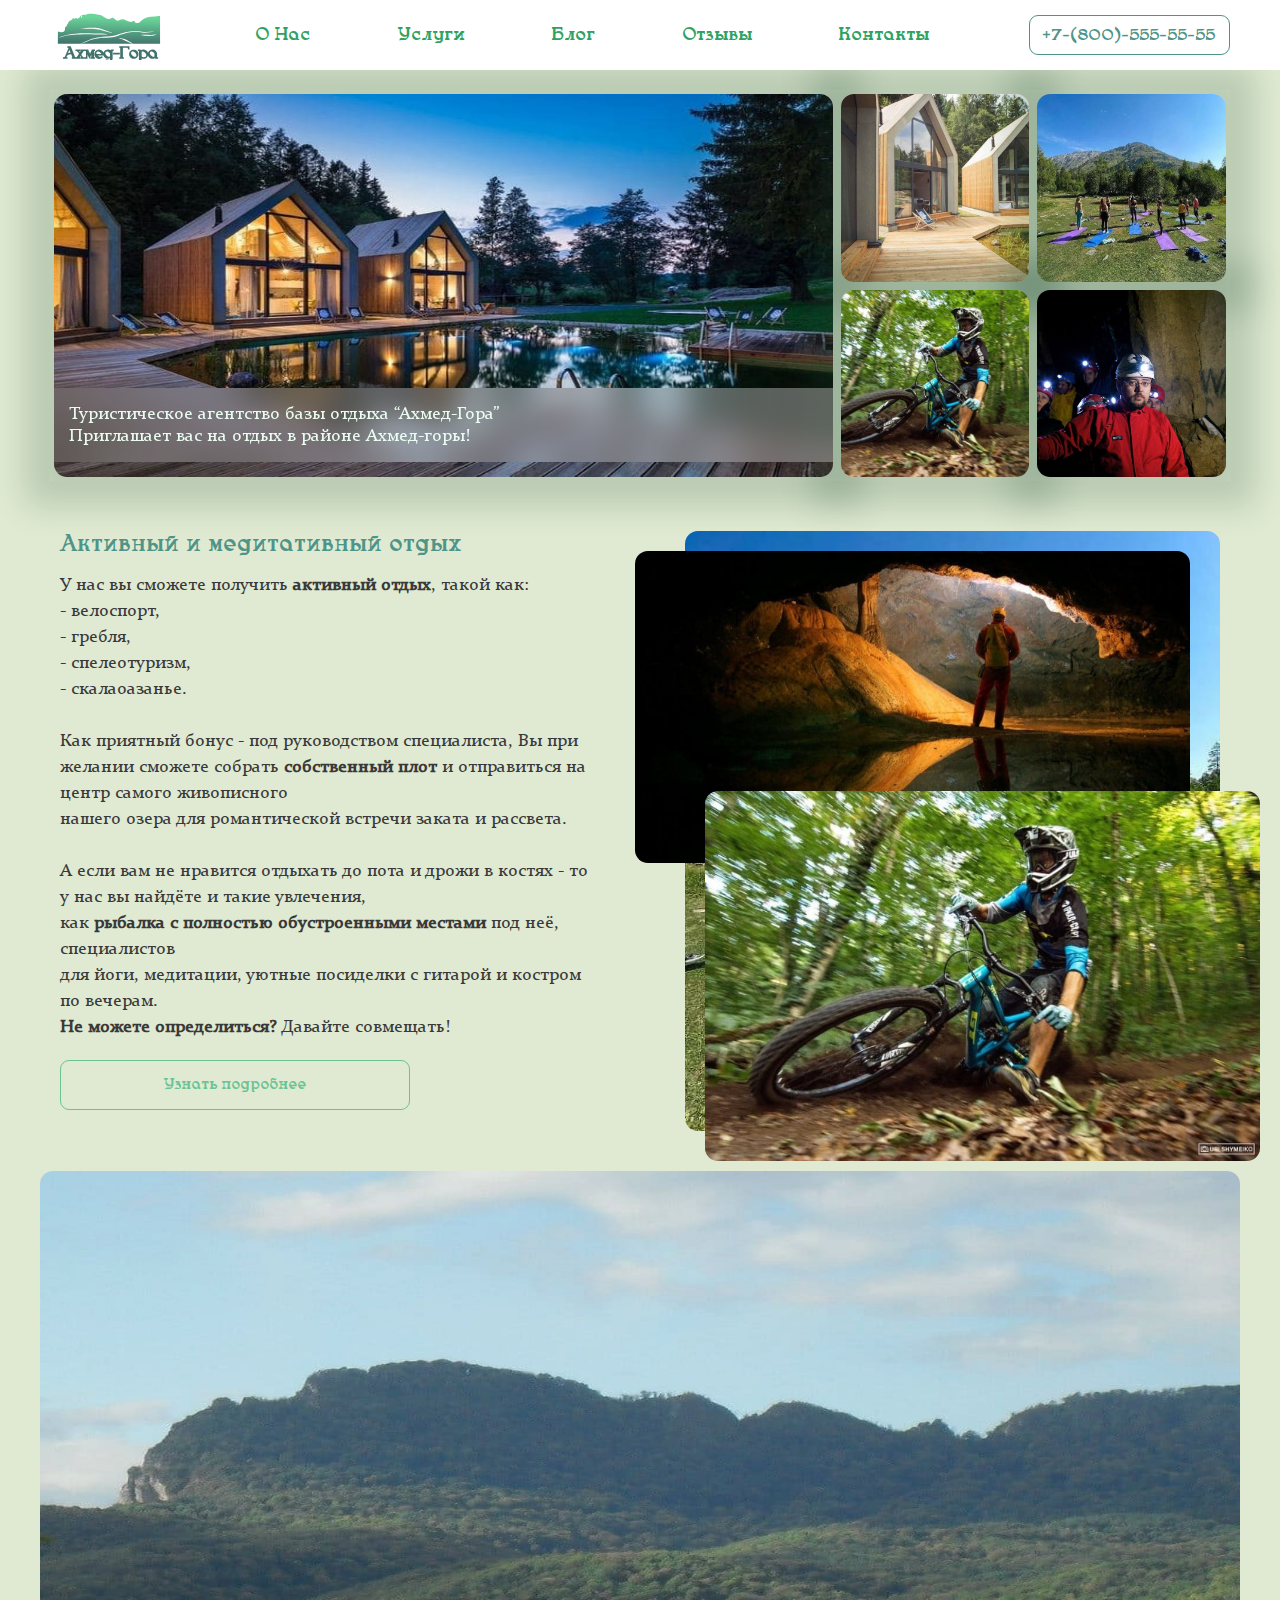
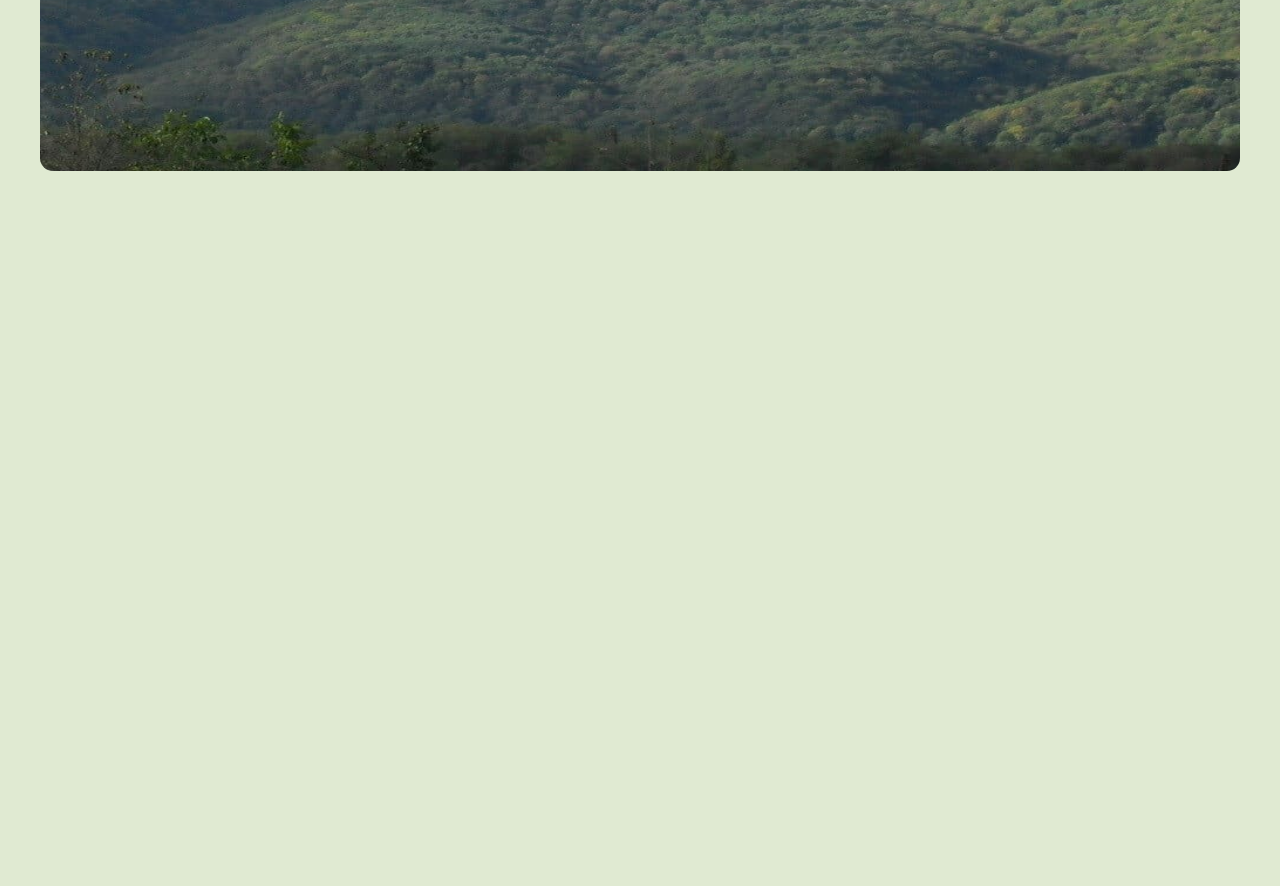
==== commit ca1610f4: "уменьшаем размер + не детектим сео" ====
--- a/index.html
+++ b/index.html
@@ -5,10 +5,25 @@
     <meta name="viewport"
           content="width=device-width, user-scalable=no, initial-scale=1.0, maximum-scale=1.0, minimum-scale=1.0">
     <meta http-equiv="X-UA-Compatible" content="ie=edge">
+
+    <meta name="keywords" content="Ахмед гора">
+    <meta name="description" content="Ахмед гора">
+    <meta name="theme-color" content="#32343A">
+    <meta name="format-detection" content="address=no">
+    <meta name="format-detection" content="telephone=no">
+    <meta name="robots" content="noindex, nofollow">
+
+    <meta property="og:type" content="website">
+    <meta property="og:title" content="Ахмед гора">
+    <meta property="og:description" content="Ахмед гора">
+    <meta property="og:image" content="/public/mountain.jpg">
+
     <link rel="stylesheet" href="assets/styles/main.css" media="all">
+
     <script src="assets/scripts/index.js" defer></script>
     <script src="assets/scripts/wow.min.js"></script>
     <script>new WOW().init()</script>
+
     <title>Ахмед гора</title>
 </head>
 <body>
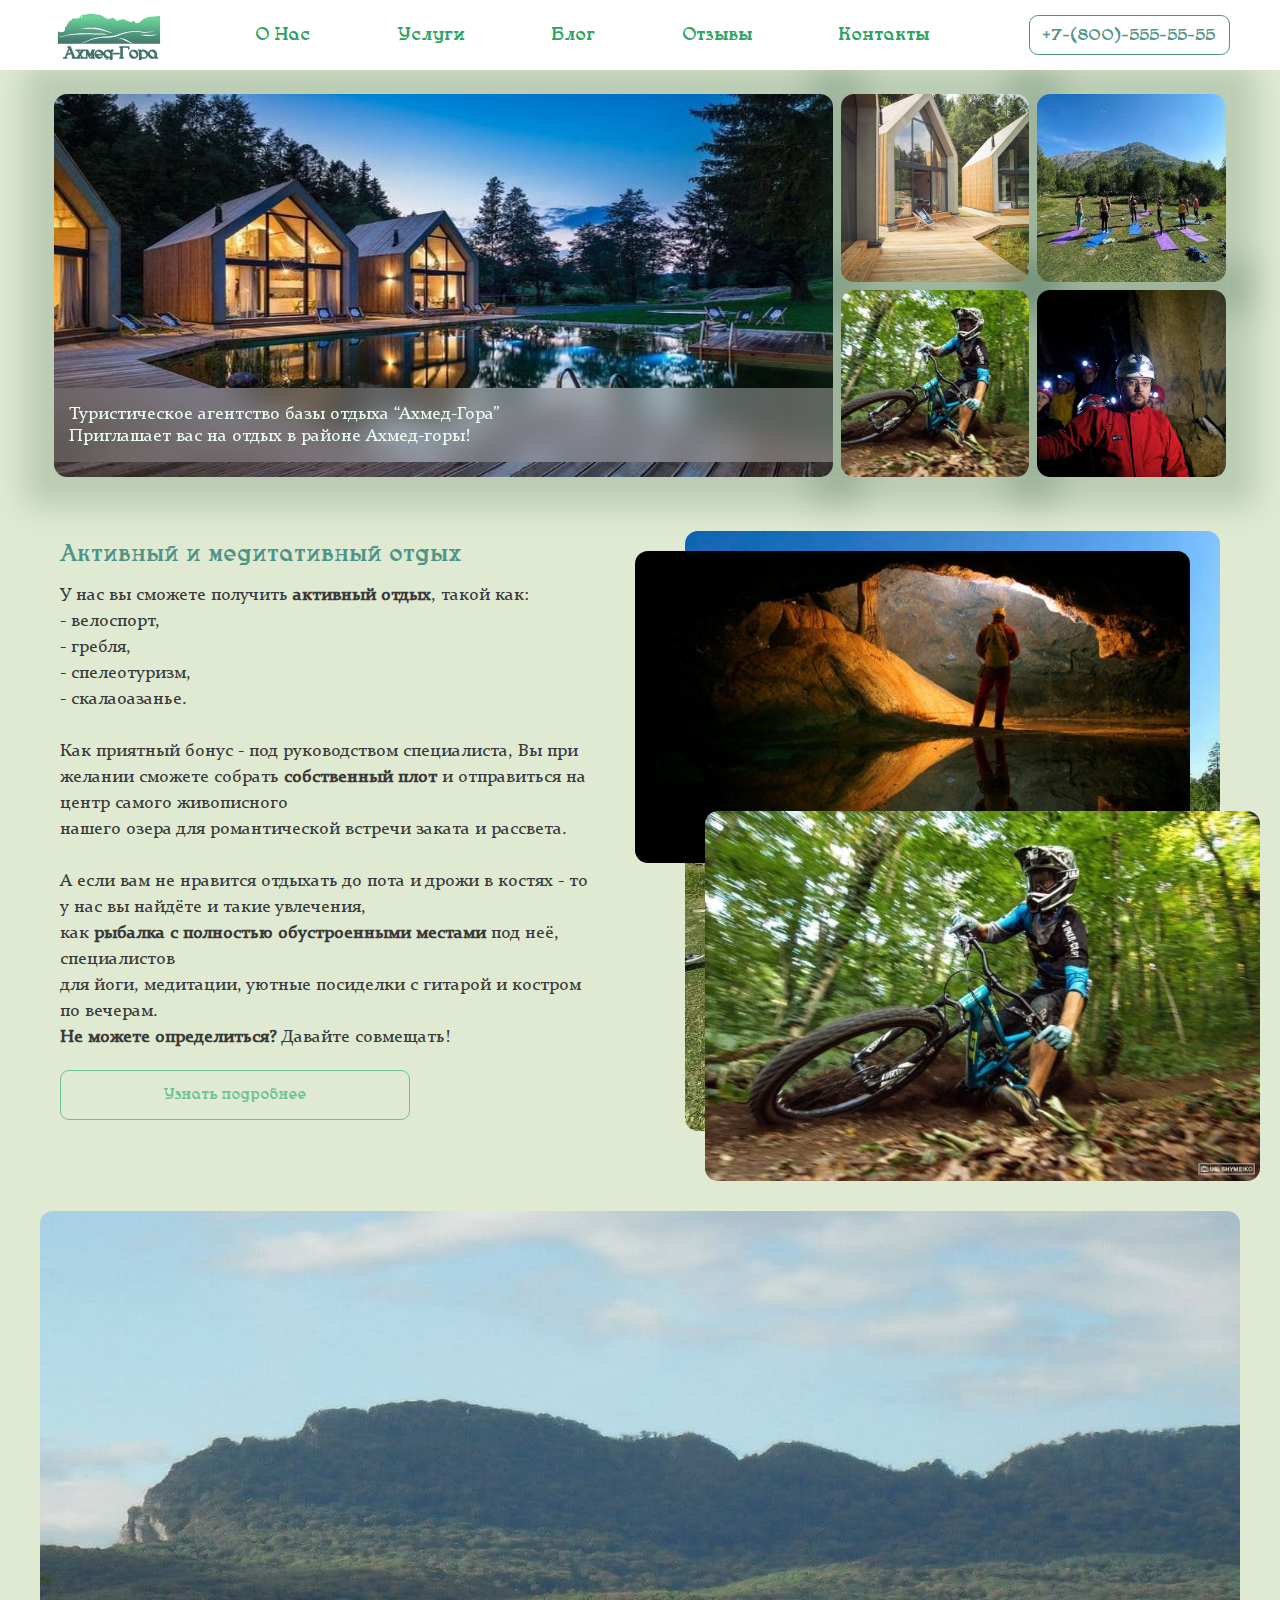
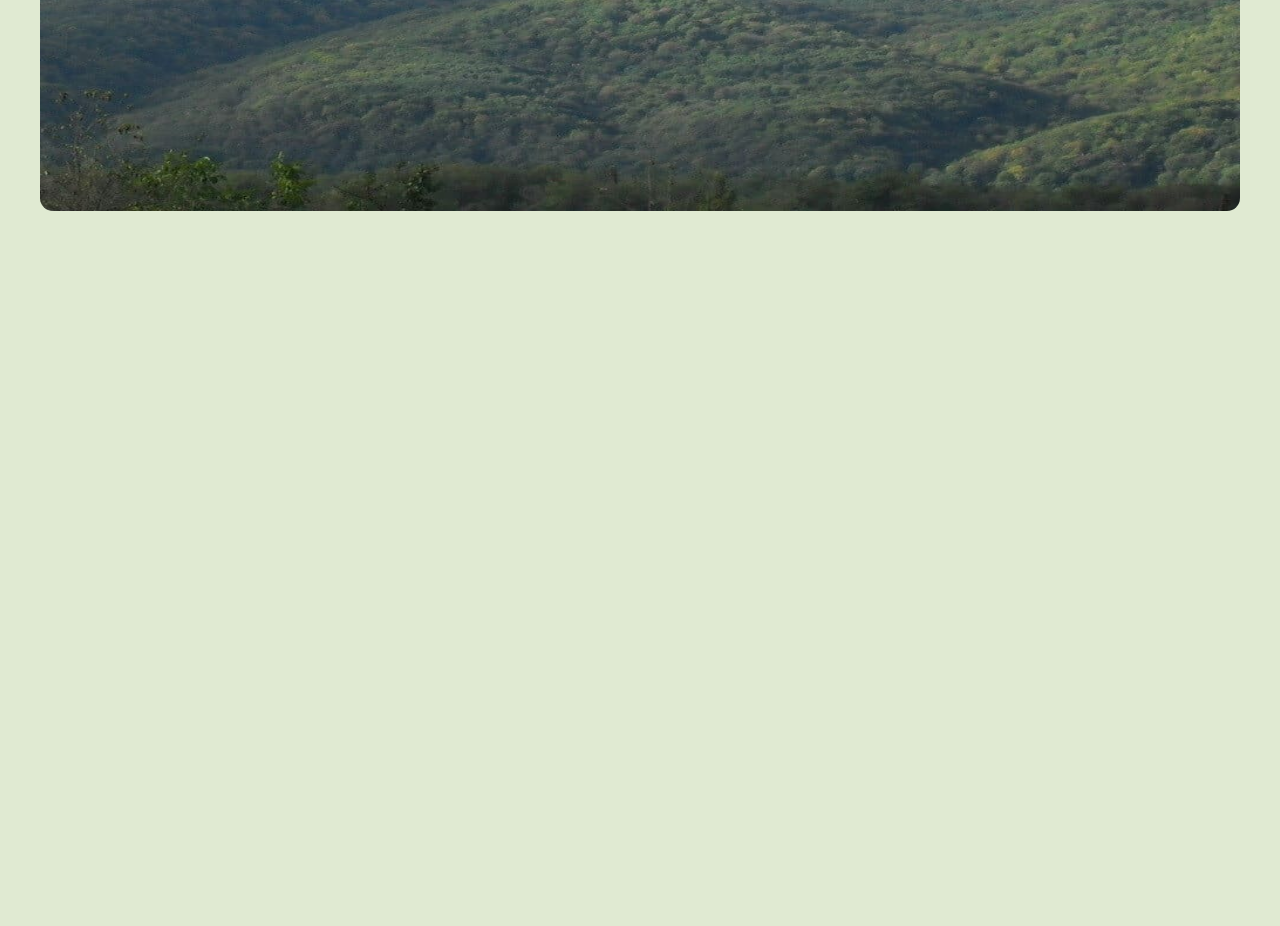
==== commit dba2d3fa: "мобилка" ====
--- a/index.html
+++ b/index.html
@@ -156,8 +156,8 @@
     <section class="callUs">
         <div class="callUs-container container">
             <div class="callUs-card card wow animate__animated animate__fadeIn">
-                <div class="card-container d-flex justify-between align-center">
-                    <article style="width: 100%; max-width: 45%">
+                <div class="callUs-card__container card-container d-flex align-center flex-wrap">
+                    <article class="callUs-card__text">
                         <h4 class="card-title">Оставьте заявку
                             на обратный звонок
                         </h4>
@@ -203,12 +203,12 @@
         <article class="footer-card card">
             <div class="card-container">
                 <div class="footer-contacts d-flex align-center justify-between">
-                    <div class="d-flex align-center">
+                    <div class="footer-contacts__item d-flex align-center">
                         <div class="footer-contacts__title card-title">Телефон:</div>
                         <a class="footer-contacts__text card-text"
                            href="tel:+7-(800)-555-55-55">+7-(800)-555-55-55</a>
                     </div>
-                    <div class="d-flex align-center" style="margin-top: 10px;">
+                    <div class="footer-contacts__item d-flex align-center">
                         <div class="footer-contacts__title card-title">Email:</div>
                         <a class="footer-contacts__text card-text"
                            href="mailto:ahkmed_gora@info.ru">ahkmed_gora@info.ru</a>
--- a/assets/styles/main.css
+++ b/assets/styles/main.css
@@ -265,6 +265,10 @@
     align-items: baseline;
 }
 
+.flex-wrap {
+    flex-wrap: wrap;
+}
+
 /* card */
 .card {
     padding: 12px;
